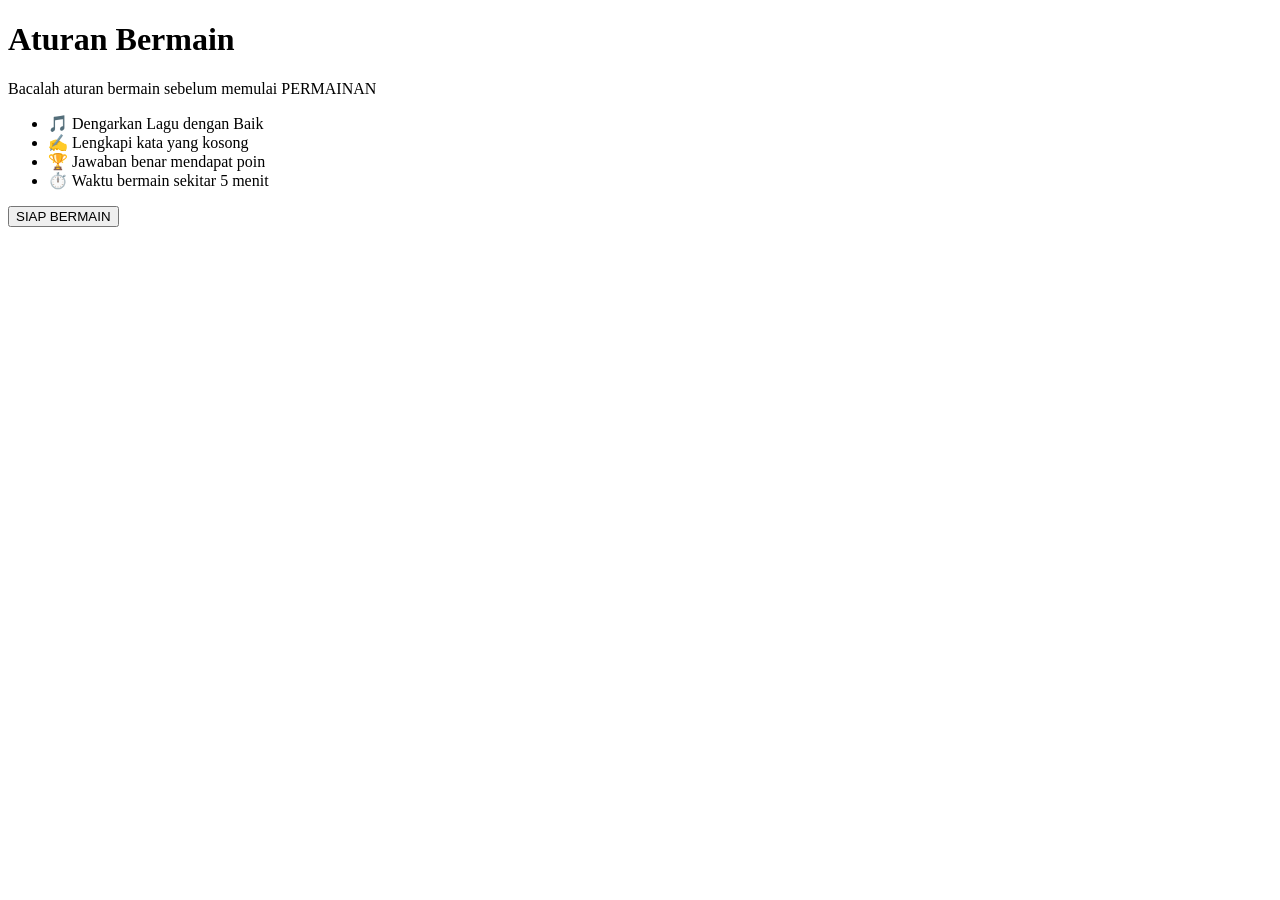
==== aturan.html @ 23955dea "Add files via upload" ====
<!DOCTYPE html>
<html lang="id">
<head>
    <meta charset="UTF-8">
    <meta name="viewport"
    content="width=device-width, initial-scale=1.0">
    <title>Aturan Bermain</title>
    <link rel="stylesheet"
    href="css/style.css">
</head>
<body>
<div class="container">
<h1>Aturan Bermain</h1>
<p>
    Bacalah aturan bermain sebelum memulai PERMAINAN
</p>
<ul>
<li>🎵 Dengarkan Lagu dengan Baik</li>
<li>✍️ Lengkapi kata yang kosong</li>  
<li>🏆 Jawaban benar mendapat poin</li>
<li>⏱️ Waktu bermain sekitar 5 menit</li>
</ul>

<button id="gameButton">
SIAP BERMAIN 
</button>
</div>
<script src="js/script.js"></script>
</body>
</html>
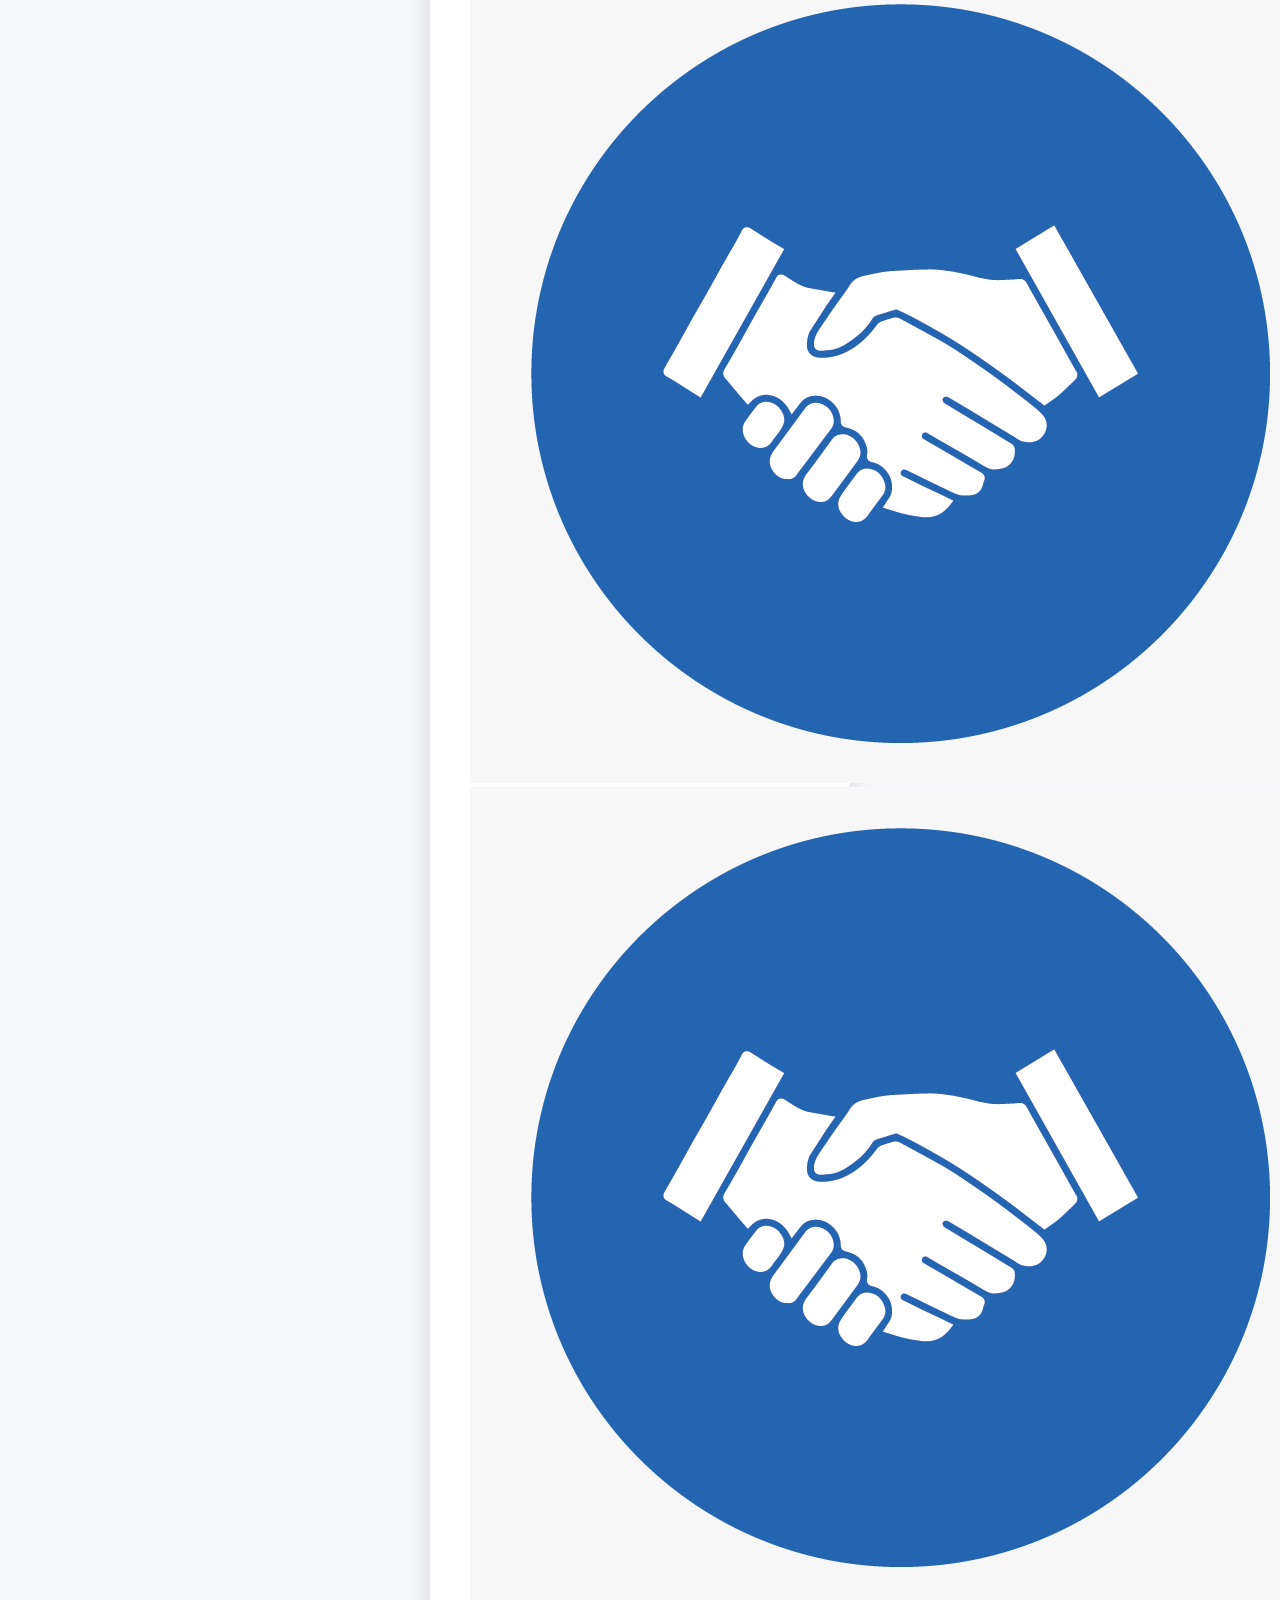
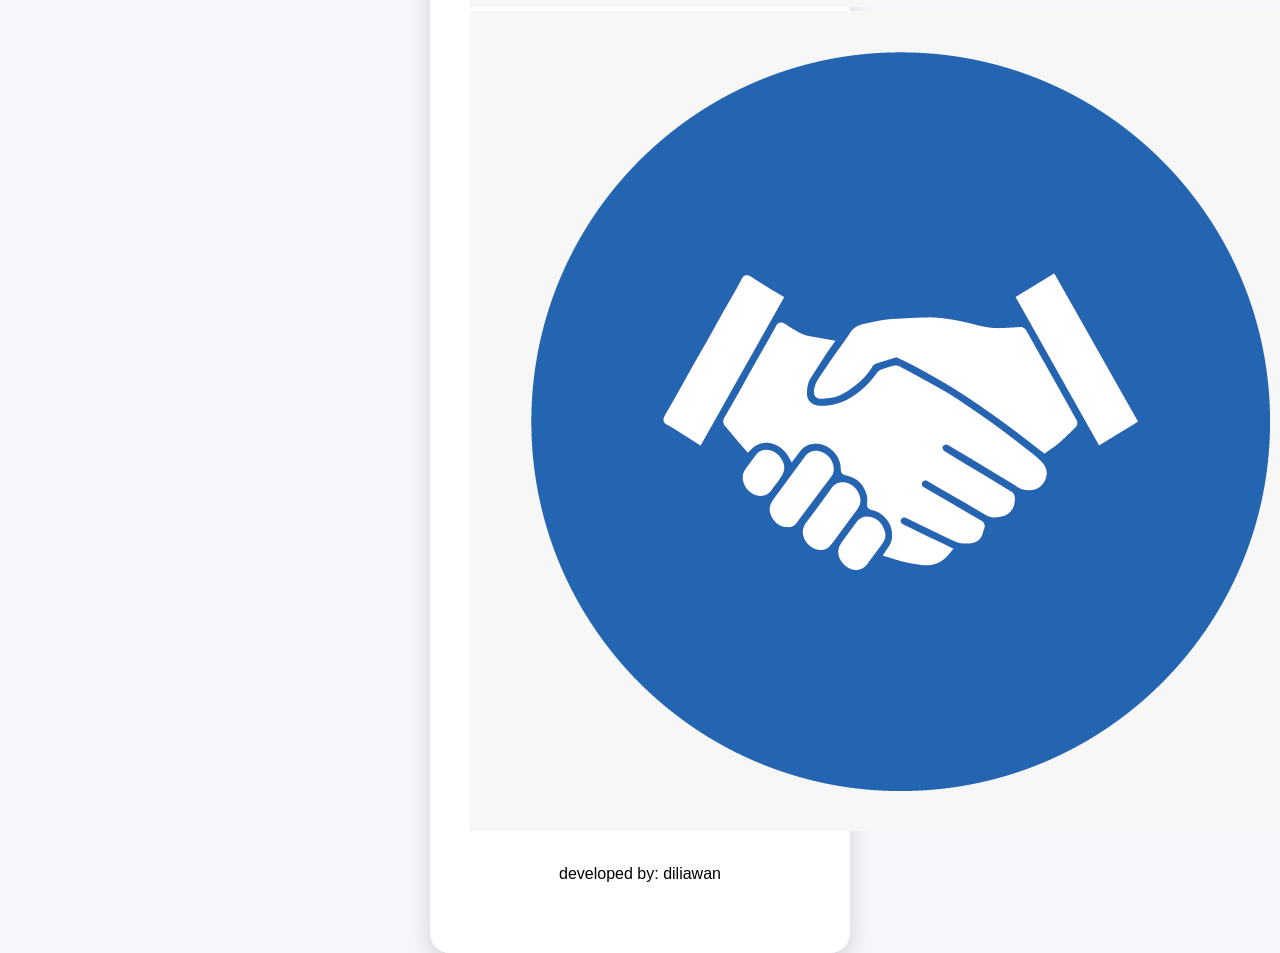
==== commit 1dd9cb23: "Add files via upload" ====
--- a/aturan.html
+++ b/aturan.html
@@ -10,12 +10,15 @@
 </head>
 <body>
 <div class="container">
+    <div class="header-logo">
+    <img src="assets/logo/edubencana.png" alt="Edubencana">
+</div>
 <h1>Aturan Bermain</h1>
 <p>
     Bacalah aturan bermain sebelum memulai PERMAINAN
 </p>
 <ul>
-<li>🎵 Dengarkan Lagu dengan Baik</li>
+<li>🎵 Pilih dan Dengarkan Lagu dengan baik</li>
 <li>✍️ Lengkapi kata yang kosong</li>  
 <li>🏆 Jawaban benar mendapat poin</li>
 <li>⏱️ Waktu bermain sekitar 5 menit</li>
@@ -24,6 +27,15 @@
 <button id="gameButton">
 SIAP BERMAIN 
 </button>
+<div class="footer-sponsor">
+    <p>Didukung oleh</p>
+
+    <img src="assets/logo/sponsor.png" alt="sponsor">
+    <img src="assets/logo/sponsor.png" alt="sponsor">
+    <img src="assets/logo/sponsor.png" alt="sponsor">
+    <p></p>
+    <p>developed by: diliawan</p>
+</div>
 </div>
 <script src="js/script.js"></script>
 </body>
--- a/css/style.css
+++ b/css/style.css
@@ -0,0 +1,118 @@
+*{ 
+margin:0;
+padding:0;
+box-sizing:border-box;
+}
+
+body{
+    font-family:Arial, sans-serif;
+    background:#f5f7fa;
+    display:flex;
+    justify-content:center;
+    align-items:center;
+    height:100vh;
+}
+
+.container{
+    background:white;
+    width:420px;
+    padding:40px;
+    border-radius:20px;
+    box-shadow:0 10px 25px rgba(0,0,0,0.15);
+}
+
+h1{
+    text-align:center;
+    color:#e65100;
+    margin-bottom:10px;
+}
+
+p{
+    text-align:center;
+    margin-bottom:30px;
+}
+
+label{
+    display:block;
+    margin-top:15px;
+    margin-bottom:5px;
+    font-weight:bold;
+}
+
+input{
+    width:100%;
+    padding:12px;
+    border:1px solid #ccc;
+    border-radius:10px;
+}
+
+button{
+    width:100%;
+    margin-top:30px;
+    padding:15px;
+    border:none;
+    border-radius:10px;
+    background:#ff9800;
+    color:white;
+    font-size:18px;
+    cursor:pointer;
+}
+
+button:hover{
+    background:#f57c00;
+}
+/* ===== GAME CARD ===== */
+
+.game-card{
+    max-width:800px;
+    margin:40px auto;
+    background:white;
+    padding:30px;
+    border-radius:20px;
+    box-shadow:0 10px 25px rgba(0,0,0,.15);
+}
+
+.game-title{
+    display:flex;
+    justify-content:space-between;
+    align-items:center;
+    margin-bottom:20px;
+}
+
+.score{
+    background:#ff9800;
+    color:white;
+    padding:10px 18px;
+    border-radius:50px;
+    font-weight:bold;
+}
+
+.audio-box{
+    background:#fff8e1;
+    border:2px dashed orange;
+    padding:25px;
+    border-radius:15px;
+    text-align:center;
+    margin:20px 0;
+}
+
+.lyric{
+    background:#fafafa;
+    padding:20px;
+    border-radius:15px;
+    line-height:2;
+    font-size:20px;
+}
+
+.lyric input{
+    width:170px;
+    padding:10px;
+    font-size:18px;
+    text-align:center;
+}
+
+.check-btn{
+    width:100%;
+    margin-top:25px;
+    background:#ff5722;
+}
